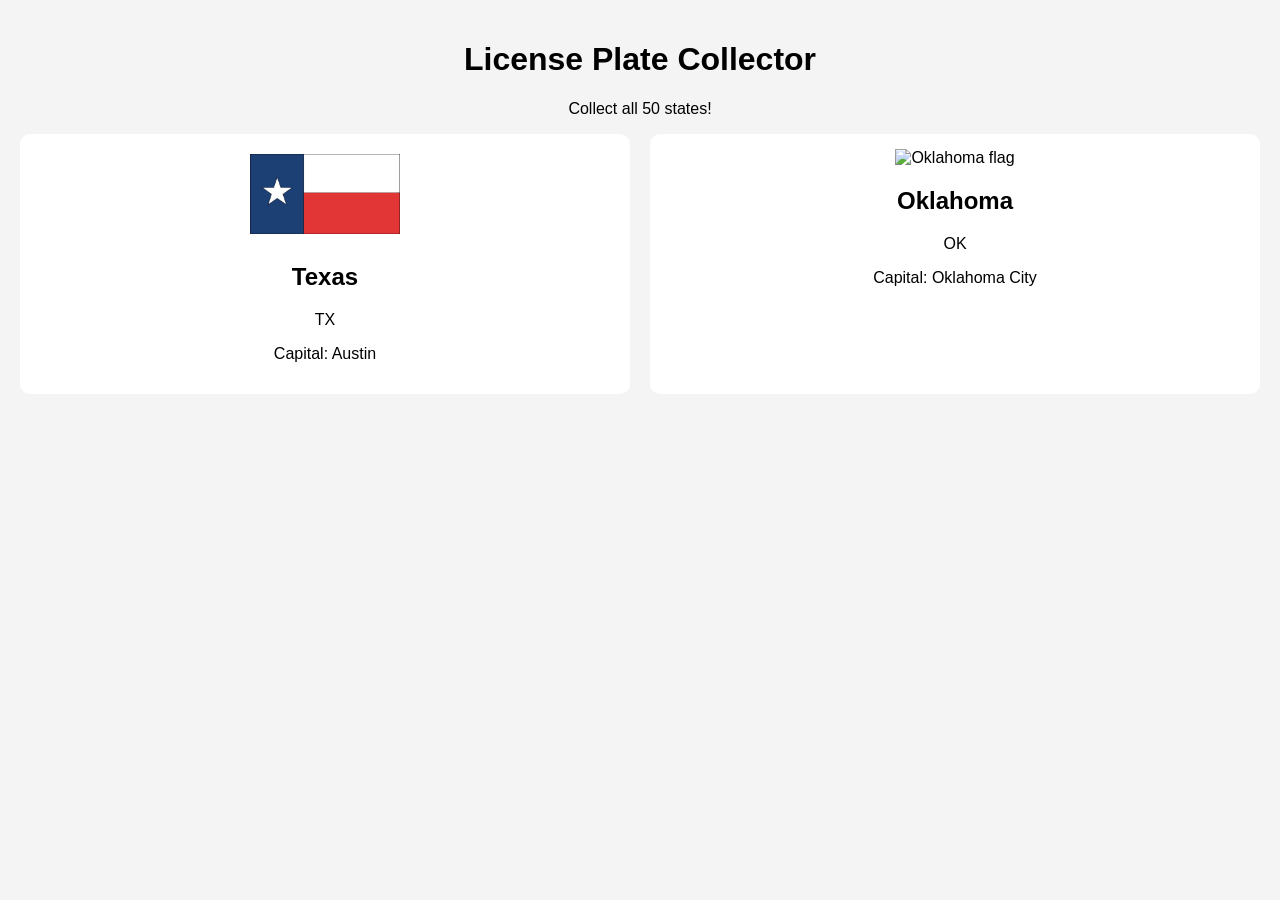
==== index.html @ 111e9287 "added basic code added basic code for oklahoma and texas. updated index.html" ====
<!DOCTYPE html>
<html lang="en">
<head>
    <meta charset="UTF-8">
    <meta name="viewport" content="width=device-width, initial-scale=1.0">
    <title>License Plate Collector</title>
    <link rel="stylesheet" href="style.css">
</head>

<body>

    <header>
        <h1>License Plate Collector</h1>
        <p>Collect all 50 states!</p>
    </header>

    <main>
        <section id="stateContainer"></section>
    </main>

    <script type="module" src="js/app.js"></script>

</body>
</html>
---- style.css ----
body {
    font-family: Arial, sans-serif;
    margin: 0;
    padding: 20px;
    background-color: #f4f4f4;
}

header {
    text-align: center;
}

#stateContainer {
    display: grid;
    grid-template-columns: repeat(auto-fit, minmax(180px, 1fr));
    gap: 20px;
}

.state-card {
    background: white;
    padding: 15px;
    border-radius: 10px;
    text-align: center;
}

.state-card img {
    width: 100%;
    max-width: 150px;
    height: 90px;
    object-fit: contain;
}
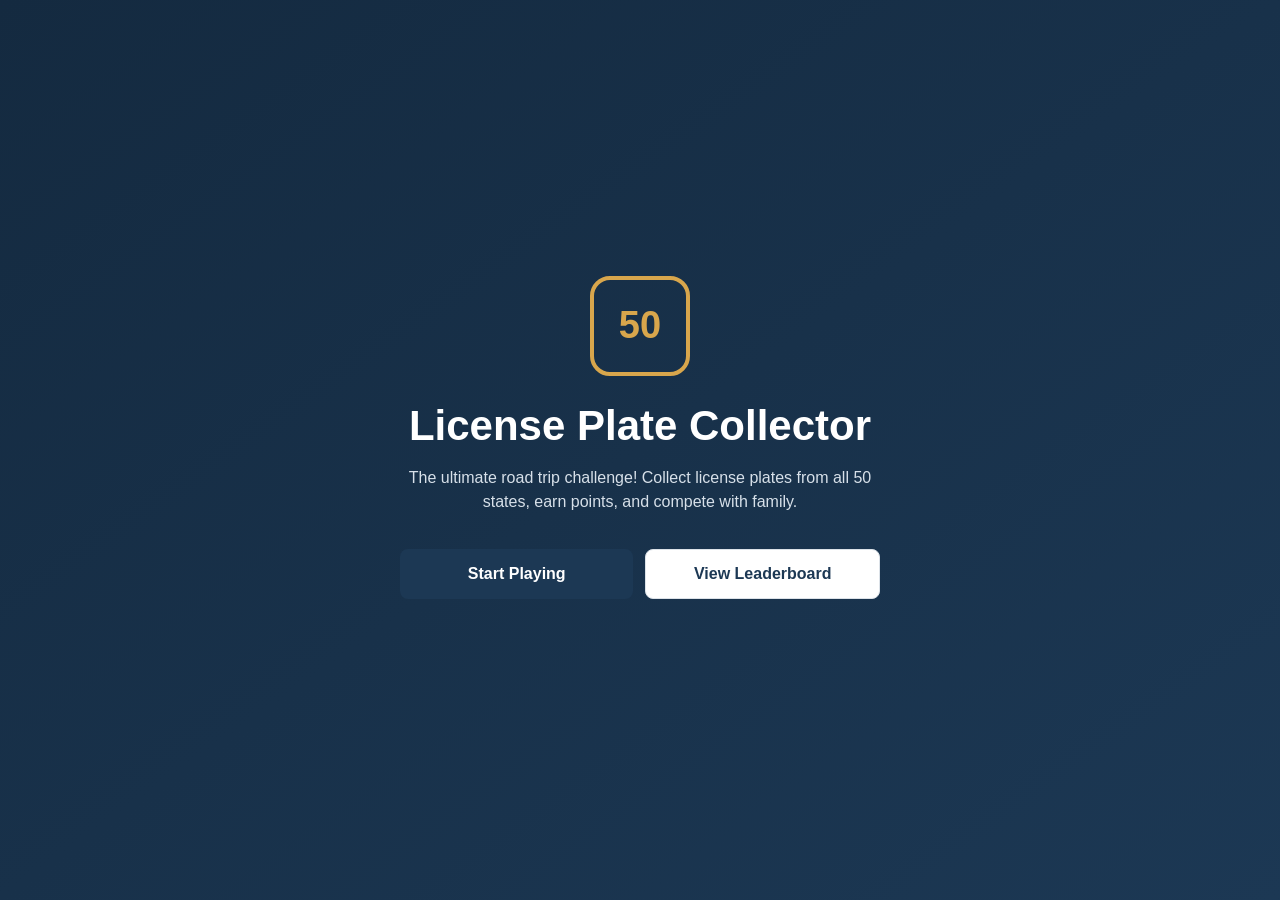
==== commit 64cdca98: "updated main page, leaderboard, and player selection updated js, html, and css." ====
--- a/index.html
+++ b/index.html
@@ -1,25 +1,50 @@
 
 <!DOCTYPE html>
 <html lang="en">
+
 <head>
     <meta charset="UTF-8">
     <meta name="viewport" content="width=device-width, initial-scale=1.0">
+
     <title>License Plate Collector</title>
-    <link rel="stylesheet" href="style.css">
+
+    <link rel="stylesheet" href="./style.css">
+    <script type="module" src="./js/app.js"></script>
 </head>
 
 <body>
 
-    <header>
-        <h1>License Plate Collector</h1>
-        <p>Collect all 50 states!</p>
-    </header>
+    <main class="welcome-container">
 
-    <main>
-        <section id="stateContainer"></section>
+        <div class="welcome-content">
+
+            <div class="app-icon">50</div>
+
+            <h1>License Plate Collector</h1>
+
+            <p class="welcome-description">
+                The ultimate road trip challenge!
+                Collect license plates from all 50 states,
+                earn points, and compete with family.
+            </p>
+
+            <div class="welcome-buttons">
+
+                <a href="./players.html" class="btn btn-primary">
+                    Start Playing
+                </a>
+
+                <a href="./leaderboard.html" class="btn btn-secondary">
+                    View Leaderboard
+                </a>
+
+            </div>
+
+            <p id="welcome-player" class="welcome-player"></p>
+
+        </div>
+
     </main>
-
-    <script type="module" src="js/app.js"></script>
 
 </body>
 </html>
--- a/style.css
+++ b/style.css
@@ -1,31 +1,497 @@
+
+/* =====================================
+   GLOBAL STYLES
+===================================== */
+
+* {
+    box-sizing: border-box;
+}
+
+:root {
+    --primary: #1c3854;
+    --primary-dark: #142a40;
+    --accent: #d8a64c;
+    --background: #f3f5f7;
+    --surface: #ffffff;
+    --text: #263442;
+    --muted: #718096;
+    --border: #dce2e8;
+    --success: #2d8659;
+}
 
 body {
-    font-family: Arial, sans-serif;
     margin: 0;
+    font-family: Arial, Helvetica, sans-serif;
+    background: var(--background);
+    color: var(--text);
+    line-height: 1.5;
+}
+
+h1, h2, h3, p {
+    margin-top: 0;
+}
+
+a {
+    text-decoration: none;
+}
+
+button, input {
+    font: inherit;
+}
+
+button:focus-visible,
+a:focus-visible,
+input:focus-visible {
+    outline: 3px solid var(--accent);
+    outline-offset: 3px;
+}
+
+
+/* =====================================
+   BUTTONS
+===================================== */
+
+.btn {
+    display: flex;
+    align-items: center;
+    justify-content: center;
+    width: 100%;
+    min-height: 50px;
+    padding: 12px 20px;
+    border-radius: 8px;
+    font-weight: bold;
+    text-align: center;
+    cursor: pointer;
+    transition: background 0.2s;
+    border: none;
+}
+
+.btn-primary {
+    background: var(--primary);
+    color: white;
+}
+
+.btn-primary:hover {
+    background: var(--primary-dark);
+}
+
+.btn-secondary {
+    background: white;
+    color: var(--primary);
+    border: 1px solid var(--border);
+}
+
+.btn-secondary:hover {
+    background: #e9edf1;
+}
+
+.btn:disabled {
+    background: #b7c0c9;
+    cursor: not-allowed;
+    opacity: 0.7;
+}
+
+
+/* =====================================
+   WELCOME SCREEN
+===================================== */
+
+.welcome-container {
+    min-height: 100vh;
+    display: flex;
+    align-items: center;
+    justify-content: center;
+    padding: 24px;
+    background: linear-gradient(
+        145deg,
+        var(--primary-dark),
+        var(--primary)
+    );
+}
+
+.welcome-content {
+    width: 100%;
+    max-width: 480px;
+    text-align: center;
+    color: white;
+}
+
+.app-icon {
+    width: 100px;
+    height: 100px;
+    margin: 0 auto 25px;
+    display: flex;
+    align-items: center;
+    justify-content: center;
+    border: 4px solid var(--accent);
+    border-radius: 20px;
+    font-size: 38px;
+    font-weight: bold;
+    color: var(--accent);
+}
+
+.welcome-content h1 {
+    font-size: 34px;
+    line-height: 1.2;
+    margin-bottom: 15px;
+}
+
+.welcome-description {
+    color: #d7e0e9;
+    margin-bottom: 35px;
+}
+
+.welcome-buttons {
+    display: flex;
+    flex-direction: column;
+    gap: 12px;
+}
+
+.welcome-player {
+    margin-top: 25px;
+    color: #d7e0e9;
+    font-size: 14px;
+}
+
+
+/* =====================================
+   PAGE HEADER
+===================================== */
+
+.page-header {
+    display: flex;
+    align-items: center;
+    justify-content: space-between;
+    padding: 16px 20px;
+    background: var(--primary);
+    color: white;
+}
+
+.header-logo {
+    color: white;
+    font-weight: bold;
+    font-size: 16px;
+}
+
+.header-link {
+    color: white;
+    font-size: 14px;
+}
+
+
+/* =====================================
+   PAGE LAYOUT
+===================================== */
+
+.page-container {
+    width: 100%;
+    max-width: 700px;
+    margin: 0 auto;
+    padding: 25px 18px 50px;
+}
+
+.page-heading {
+    margin-bottom: 30px;
+}
+
+.page-heading h1 {
+    font-size: 28px;
+    margin-bottom: 8px;
+    color: var(--primary);
+}
+
+.page-heading p {
+    color: var(--muted);
+    margin-bottom: 0;
+}
+
+
+/* =====================================
+   PLAYER SELECTION
+===================================== */
+
+.player-section {
+    margin-bottom: 30px;
+}
+
+.section-header {
+    display: flex;
+    align-items: center;
+    justify-content: space-between;
+    gap: 10px;
+    margin-bottom: 15px;
+}
+
+.section-header h2 {
+    font-size: 19px;
+    margin: 0;
+}
+
+.player-count {
+    color: var(--muted);
+    font-size: 13px;
+}
+
+.player-list {
+    display: flex;
+    flex-direction: column;
+    gap: 12px;
+}
+
+.player-card {
+    display: flex;
+    align-items: center;
+    gap: 14px;
+    width: 100%;
+    padding: 16px;
+    background: var(--surface);
+    border: 2px solid var(--border);
+    border-radius: 12px;
+    text-align: left;
+    cursor: pointer;
+    transition: border-color 0.2s, background 0.2s;
+}
+
+.player-card:hover {
+    border-color: var(--primary);
+}
+
+.player-card.selected {
+    border-color: var(--success);
+    background: #edf7f1;
+}
+
+.player-avatar {
+    width: 48px;
+    height: 48px;
+    flex-shrink: 0;
+    display: flex;
+    align-items: center;
+    justify-content: center;
+    border-radius: 50%;
+    background: var(--primary);
+    color: white;
+    font-size: 21px;
+    font-weight: bold;
+}
+
+.player-details {
+    flex: 1;
+    min-width: 0;
+}
+
+.player-details h3 {
+    margin: 0 0 4px;
+    font-size: 17px;
+}
+
+.player-details p {
+    margin: 0;
+    color: var(--muted);
+    font-size: 13px;
+}
+
+.player-status {
+    font-size: 12px;
+    font-weight: bold;
+    color: var(--muted);
+}
+
+.player-card.selected .player-status {
+    color: var(--success);
+}
+
+
+/* =====================================
+   CREATE PLAYER FORM
+===================================== */
+
+.create-section {
+    background: white;
     padding: 20px;
-    background-color: #f4f4f4;
-}
-
-header {
+    border-radius: 12px;
+    border: 1px solid var(--border);
+    margin-bottom: 25px;
+}
+
+.create-section h2 {
+    font-size: 19px;
+    margin-bottom: 15px;
+}
+
+.create-section label {
+    display: block;
+    font-size: 14px;
+    font-weight: bold;
+    margin-bottom: 7px;
+}
+
+.create-section input {
+    width: 100%;
+    min-height: 48px;
+    padding: 12px;
+    margin-bottom: 15px;
+    border: 1px solid var(--border);
+    border-radius: 8px;
+}
+
+.form-message {
+    color: #b23b3b;
+    font-size: 13px;
+    margin: 12px 0 0;
+}
+
+.limit-message {
+    background: #fff6e6;
+    border: 1px solid #ead6a9;
+    border-radius: 8px;
+    padding: 14px;
+    font-size: 14px;
+    color: #76551b;
+}
+
+.empty-message {
+    background: white;
+    padding: 22px;
+    border-radius: 10px;
+    color: var(--muted);
     text-align: center;
-}
-
-#stateContainer {
-    display: grid;
-    grid-template-columns: repeat(auto-fit, minmax(180px, 1fr));
-    gap: 20px;
-}
-
-.state-card {
+    border: 1px solid var(--border);
+}
+
+
+/* =====================================
+   CONTINUE SECTION
+===================================== */
+
+.continue-section {
+    margin-top: 30px;
+}
+
+.selection-message {
+    color: var(--muted);
+    font-size: 13px;
+    text-align: center;
+    margin-top: 12px;
+}
+
+.back-link {
+    display: block;
+    text-align: center;
+    color: var(--primary);
+    font-size: 14px;
+    margin-top: 25px;
+}
+
+
+/* =====================================
+   LEADERBOARD
+===================================== */
+
+.leaderboard-list {
+    display: flex;
+    flex-direction: column;
+    gap: 14px;
+    margin-bottom: 30px;
+}
+
+.leaderboard-card {
+    display: flex;
+    align-items: center;
+    gap: 13px;
+    padding: 17px;
     background: white;
-    padding: 15px;
+    border: 1px solid var(--border);
+    border-radius: 12px;
+}
+
+.leaderboard-rank {
+    width: 38px;
+    height: 38px;
+    flex-shrink: 0;
+    display: flex;
+    align-items: center;
+    justify-content: center;
+    background: var(--primary);
+    color: white;
+    border-radius: 50%;
+    font-weight: bold;
+}
+
+.leaderboard-details {
+    flex: 1;
+    min-width: 0;
+}
+
+.leaderboard-details h2 {
+    font-size: 17px;
+    margin: 0 0 3px;
+}
+
+.leaderboard-details p {
+    color: var(--muted);
+    font-size: 12px;
+    margin: 0 0 7px;
+}
+
+.leaderboard-points {
+    display: flex;
+    flex-direction: column;
+    text-align: right;
+    flex-shrink: 0;
+}
+
+.leaderboard-points strong {
+    color: var(--primary);
+    font-size: 21px;
+}
+
+.leaderboard-points span {
+    color: var(--muted);
+    font-size: 10px;
+    font-weight: bold;
+}
+
+.progress-container {
+    width: 100%;
+    height: 8px;
+    background: #e5e9ed;
     border-radius: 10px;
-    text-align: center;
-}
-
-.state-card img {
-    width: 100%;
-    max-width: 150px;
-    height: 90px;
-    object-fit: contain;
-}
+    overflow: hidden;
+}
+
+.progress-bar {
+    height: 100%;
+    background: var(--success);
+    border-radius: 10px;
+    transition: width 0.3s;
+}
+
+.progress-text {
+    margin-top: 5px !important;
+}
+
+
+/* =====================================
+   RESPONSIVE DESIGN
+===================================== */
+
+@media (min-width: 600px) {
+
+    .welcome-buttons {
+        flex-direction: row;
+    }
+
+    .welcome-content h1 {
+        font-size: 42px;
+    }
+
+    .page-container {
+        padding-top: 40px;
+    }
+
+    .player-card {
+        padding: 20px;
+    }
+
+}
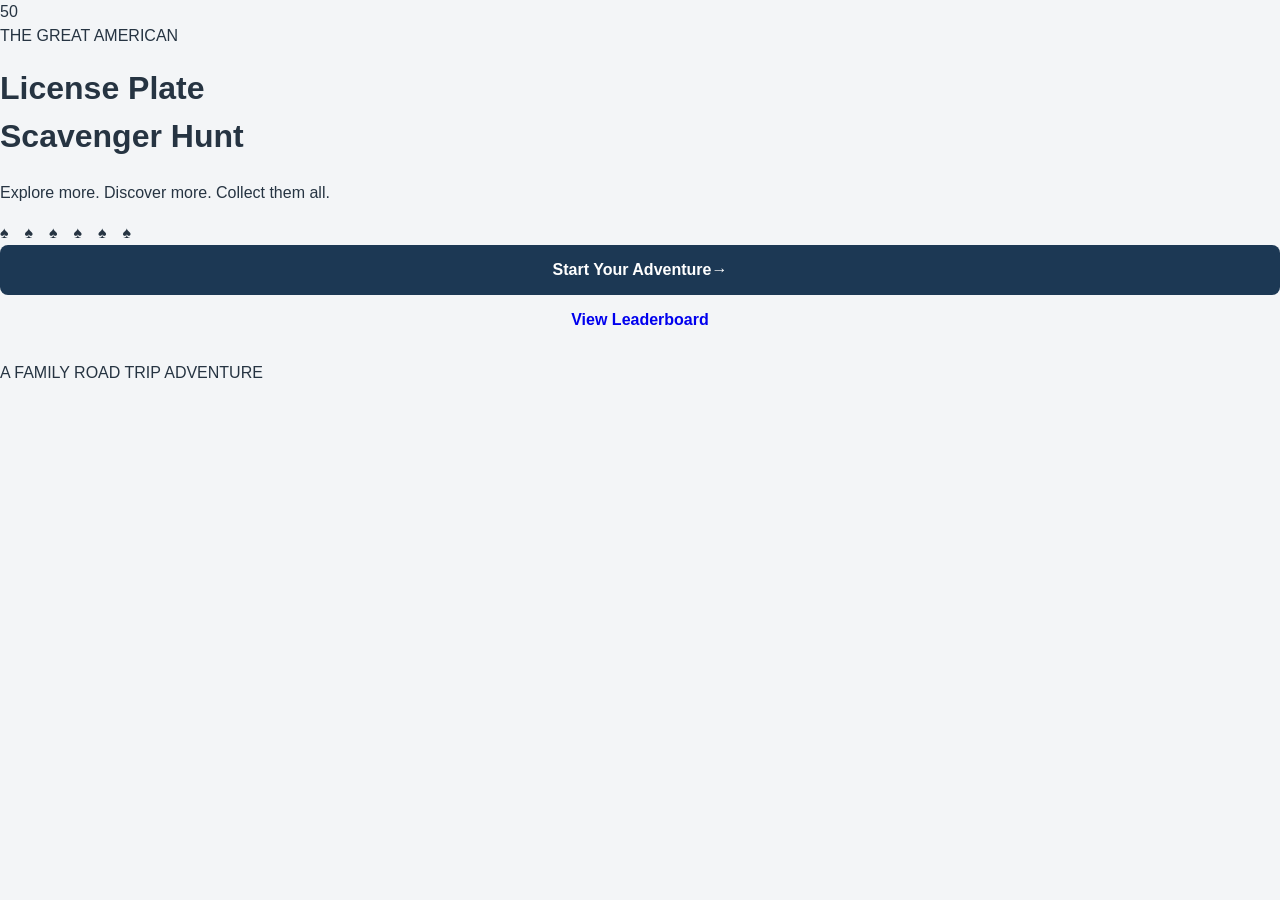
==== commit 3b8ca543: "Updated Index changed name, added welcome, added players and leaderboard buttons." ====
--- a/index.html
+++ b/index.html
@@ -1,49 +1,46 @@
 
 <!DOCTYPE html>
 <html lang="en">
-
 <head>
     <meta charset="UTF-8">
-    <meta name="viewport" content="width=device-width, initial-scale=1.0">
-
-    <title>License Plate Collector</title>
-
+    <meta name="viewport" content="width=device-width, initial-scale=1.0, viewport-fit=cover">
+    <meta name="theme-color" content="#333d29">
+    <title>License Plate Scavenger Hunt</title>
     <link rel="stylesheet" href="./style.css">
     <script type="module" src="./js/app.js"></script>
 </head>
+<body class="landing-page">
 
-<body>
-
-    <main class="welcome-container">
-
-        <div class="welcome-content">
-
-            <div class="app-icon">50</div>
-
-            <h1>License Plate Collector</h1>
-
-            <p class="welcome-description">
-                The ultimate road trip challenge!
-                Collect license plates from all 50 states,
-                earn points, and compete with family.
+    <main class="landing-content">
+        <div class="landing-brand">
+            <div class="brand-mark">50</div>
+            <p class="eyebrow">THE GREAT AMERICAN</p>
+            <h1>License Plate<br>Scavenger Hunt</h1>
+            <p class="landing-tagline">
+                Explore more. Discover more. Collect them all.
             </p>
-
-            <div class="welcome-buttons">
-
-                <a href="./players.html" class="btn btn-primary">
-                    Start Playing
-                </a>
-
-                <a href="./leaderboard.html" class="btn btn-secondary">
-                    View Leaderboard
-                </a>
-
-            </div>
-
-            <p id="welcome-player" class="welcome-player"></p>
-
         </div>
 
+        <div class="mountain-art" aria-hidden="true">
+            <div class="mountain mountain-back"></div>
+            <div class="mountain mountain-front"></div>
+            <div class="tree-line">♠　♠　♠　♠　♠　♠</div>
+        </div>
+
+        <div class="landing-actions">
+            <a href="./players.html" class="btn btn-primary">
+                Start Your Adventure
+                <span aria-hidden="true">→</span>
+            </a>
+
+            <a href="./leaderboard.html" class="btn btn-outline-light">
+                View Leaderboard
+            </a>
+        </div>
+
+        <p id="welcome-player" class="landing-returning"></p>
+
+        <p class="landing-footer">A FAMILY ROAD TRIP ADVENTURE</p>
     </main>
 
 </body>
--- a/style.css
+++ b/style.css
@@ -495,3 +495,303 @@
     }
 
 }
+
+/* =====================================
+   GAME DASHBOARD
+===================================== */
+
+.dashboard-heading {
+    margin-bottom: 25px;
+}
+
+.dashboard-eyebrow {
+    color: var(--success);
+    font-size: 12px;
+    font-weight: bold;
+    letter-spacing: 1px;
+    margin-bottom: 5px;
+}
+
+.dashboard-heading h1 {
+    color: var(--primary);
+    font-size: 30px;
+    margin-bottom: 5px;
+}
+
+.dashboard-heading p {
+    color: var(--muted);
+    margin-bottom: 8px;
+}
+
+.switch-player-link {
+    color: var(--primary);
+    font-size: 13px;
+    font-weight: bold;
+}
+
+
+/* Statistics */
+
+.dashboard-stats {
+    display: grid;
+    grid-template-columns: repeat(2, minmax(0, 1fr));
+    gap: 12px;
+    margin-bottom: 25px;
+}
+
+.stat-card {
+    background: white;
+    border: 1px solid var(--border);
+    border-radius: 12px;
+    padding: 18px 12px;
+    text-align: center;
+}
+
+.stat-label {
+    display: block;
+    color: var(--muted);
+    font-size: 10px;
+    font-weight: bold;
+    letter-spacing: 0.5px;
+}
+
+.stat-card strong {
+    display: block;
+    color: var(--primary);
+    font-size: 30px;
+    margin-top: 5px;
+}
+
+
+/* Collection Progress */
+
+.collection-progress {
+    background: white;
+    border: 1px solid var(--border);
+    border-radius: 12px;
+    padding: 18px;
+    margin-bottom: 25px;
+}
+
+.progress-heading {
+    display: flex;
+    justify-content: space-between;
+    align-items: center;
+    margin-bottom: 12px;
+}
+
+.progress-heading h2 {
+    font-size: 17px;
+    margin: 0;
+}
+
+.progress-heading span {
+    color: var(--success);
+    font-weight: bold;
+}
+
+
+/* Discovery Section */
+
+.discovery-section {
+    margin-bottom: 30px;
+}
+
+.discovery-button {
+    min-height: 60px;
+    font-size: 18px;
+}
+
+.discovery-panel {
+    background: white;
+    border: 1px solid var(--border);
+    border-radius: 12px;
+    padding: 18px;
+    margin-top: 15px;
+}
+
+.discovery-panel h2 {
+    font-size: 20px;
+    color: var(--primary);
+    margin-bottom: 5px;
+}
+
+.discovery-panel > p {
+    font-size: 13px;
+    color: var(--muted);
+}
+
+.discovery-panel label {
+    display: block;
+    font-weight: bold;
+    font-size: 14px;
+    margin: 18px 0 7px;
+}
+
+.discovery-panel select {
+    width: 100%;
+    min-height: 50px;
+    padding: 10px;
+    border: 1px solid var(--border);
+    border-radius: 8px;
+    background: white;
+    color: var(--text);
+}
+
+.discovery-panel h3 {
+    font-size: 16px;
+    margin: 22px 0 12px;
+}
+
+
+/* Selected State Preview */
+
+.selected-state-preview {
+    background: var(--background);
+    border-radius: 8px;
+    padding: 14px;
+    margin-top: 14px;
+    font-size: 13px;
+}
+
+.selected-state-preview h3 {
+    color: var(--primary);
+    font-size: 17px;
+    margin: 0 0 7px;
+}
+
+.selected-state-preview p {
+    margin: 4px 0;
+    color: var(--muted);
+}
+
+
+/* License Plate Selection Grid */
+
+.plate-grid {
+    display: grid;
+    grid-template-columns: repeat(2, minmax(0, 1fr));
+    gap: 12px;
+    margin-bottom: 20px;
+}
+
+.plate-option {
+    min-width: 0;
+    padding: 10px;
+    background: white;
+    border: 2px solid var(--border);
+    border-radius: 10px;
+    cursor: pointer;
+    text-align: center;
+    display: flex;
+    flex-direction: column;
+    align-items: center;
+    gap: 7px;
+}
+
+.plate-option img {
+    display: block;
+    width: 100%;
+    height: 65px;
+    object-fit: contain;
+}
+
+.plate-option span {
+    font-size: 13px;
+    font-weight: bold;
+}
+
+.plate-option small {
+    font-size: 11px;
+    color: var(--muted);
+}
+
+.plate-option.active {
+    border-color: var(--success);
+    background: #edf7f1;
+}
+
+.plate-option.collected {
+    opacity: 0.5;
+    cursor: not-allowed;
+    background: #eef0f2;
+}
+
+.plate-option:disabled {
+    cursor: not-allowed;
+}
+
+.discovery-message {
+    min-height: 20px;
+    color: var(--success);
+    font-size: 14px;
+    font-weight: bold;
+    margin: 12px 0;
+}
+
+
+/* Collected States */
+
+.collected-section {
+    margin-top: 30px;
+}
+
+.collected-section h2 {
+    font-size: 20px;
+    color: var(--primary);
+    margin-bottom: 5px;
+}
+
+.section-description {
+    color: var(--muted);
+    font-size: 13px;
+    margin-bottom: 15px;
+}
+
+.collection-list {
+    display: grid;
+    grid-template-columns: repeat(2, minmax(0, 1fr));
+    gap: 12px;
+}
+
+.collected-state-card {
+    background: white;
+    border: 1px solid var(--border);
+    border-radius: 10px;
+    padding: 12px;
+    display: flex;
+    align-items: center;
+    gap: 10px;
+    min-width: 0;
+}
+
+.collected-state-card img {
+    width: 65px;
+    height: 40px;
+    object-fit: contain;
+    flex-shrink: 0;
+}
+
+.collected-state-card span {
+    font-size: 13px;
+    font-weight: bold;
+}
+
+
+/* Responsive adjustments */
+
+@media (min-width: 600px) {
+
+    .dashboard-heading h1 {
+        font-size: 36px;
+    }
+
+    .plate-grid {
+        grid-template-columns: repeat(3, minmax(0, 1fr));
+    }
+
+    .collection-list {
+        grid-template-columns: repeat(3, minmax(0, 1fr));
+    }
+
+}
